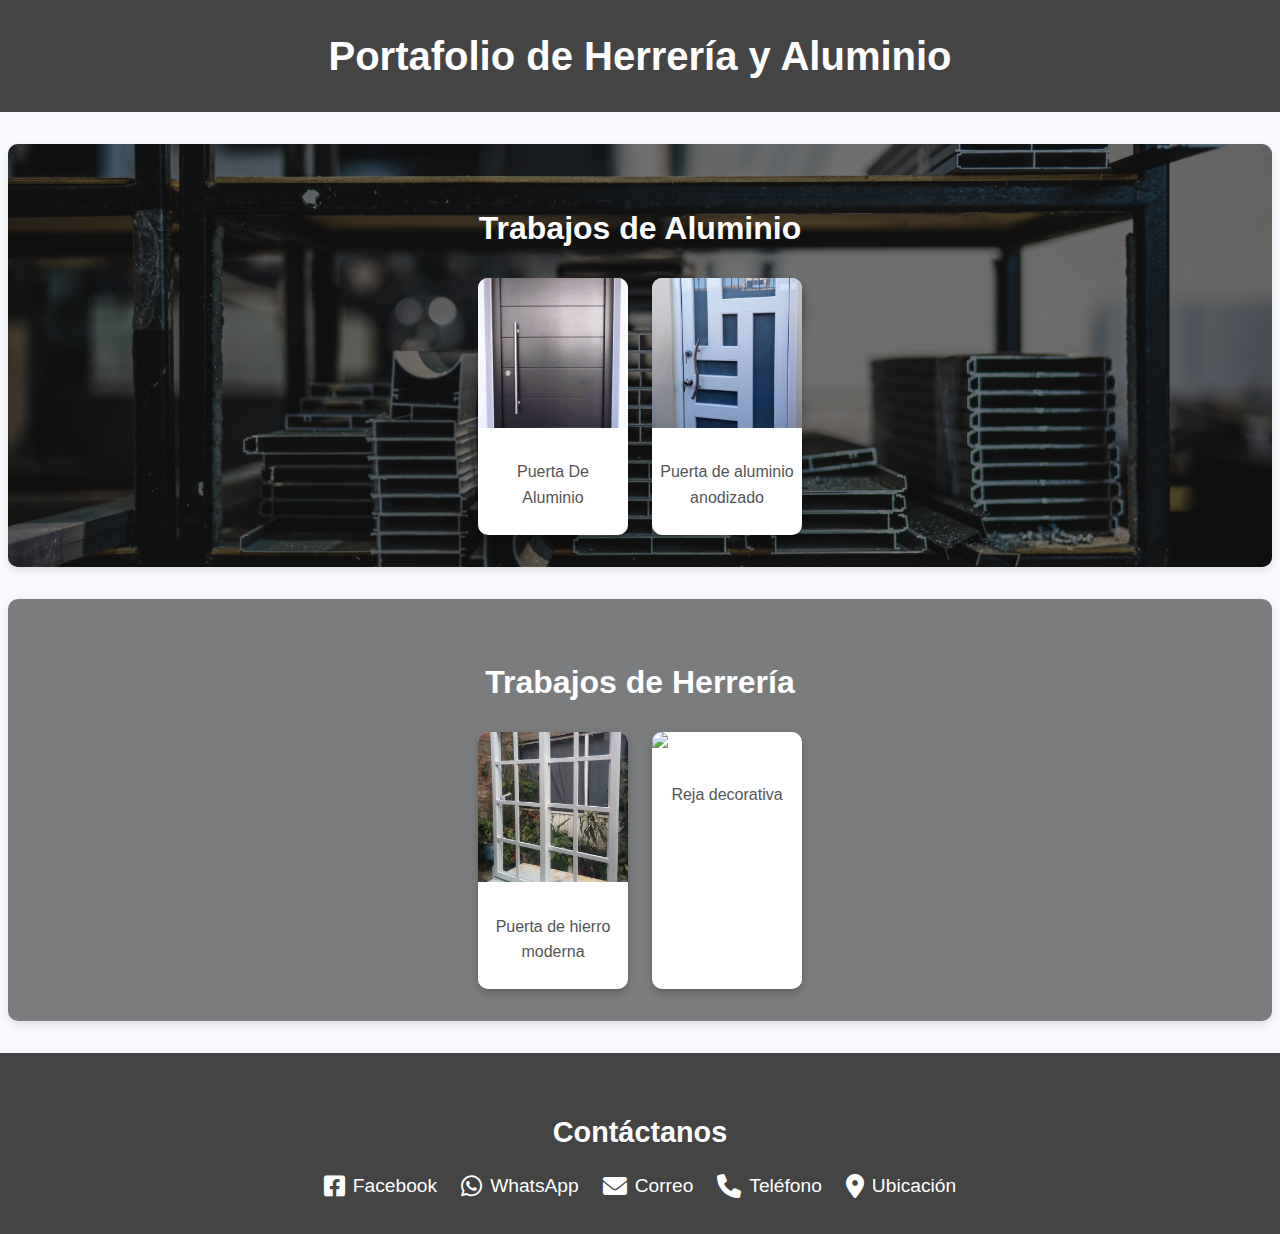
==== index.html @ 08efedbf "agrego una mejore el correo" ====
<!DOCTYPE html>
<html lang="es">
<head>
    <meta charset="UTF-8">
    <meta name="viewport" content="width=device-width, initial-scale=1.0">
    <title>Portafolio de Herrería y Aluminio</title>
    <link rel="stylesheet" href="index.css">
    <link href="https://fonts.googleapis.com/css2?family=Quicksand:wght@400;600&display=swap" rel="stylesheet">
    <link rel="stylesheet" href="https://cdnjs.cloudflare.com/ajax/libs/font-awesome/6.0.0-beta3/css/all.min.css">
</head>
<body>
    <header>
        <h1>Portafolio de Herrería y Aluminio</h1>
    </header>
    
    <main>
        <!-- Sección de Aluminio -->
        <section id="aluminio" class="trabajos">
            <h2>Trabajos de Aluminio</h2>
            <div class="galeria">
                <div class="card" onclick="abrirModal('img/aluminio 2.jpeg', 'Puerta De Aluminio')">
                    <img src="img/aluminio 2.jpeg" alt="Aluminio 1">
                    <p>Puerta De Aluminio</p>
                </div>
                <div class="card" onclick="abrirModal('img/anodizada.jpeg', 'Trabajo de Aluminio 2')">
                    <img src="img/anodizada.jpeg" alt="Aluminio 2">
                    <p>Puerta de aluminio anodizado</p>
                </div>
            </div>
        </section>

        <!-- Sección de Herrería -->
        <section id="herreria" class="trabajos">
            <h2>Trabajos de Herrería</h2>
            <div class="galeria">
                <div class="card" onclick="abrirModal('img/ventana corrediza.jpeg', 'Trabajo de Herrería 1')">
                    <img src="img/ventana corrediza.jpeg" alt="Herrería 1">
                    <p>Puerta de hierro moderna</p>
                </div>
                <div class="card" onclick="abrirModal('img/herreria2.jpg', 'Trabajo de Herrería 2')">
                    <img src="img/herreria2.jpg" alt="Herrería 2">
                    <p>Reja decorativa</p>
                </div>
            </div>
        </section>
    
        
    </main>
    
    <!-- Modal para expandir imágenes -->
    <div id="modal" class="modal" onclick="cerrarModal()">
        <span class="modal-cerrar">&times;</span>
        <img class="modal-img" id="modal-img" src="" alt="Imagen expandida">
        <p class="modal-desc" id="modal-desc"></p>
    </div>
    
    <footer id="contacto" class="footer">
        <h2>Contáctanos</h2>
        <div class="contacto-icons">
            <a href="https://www.facebook.com/TuPaginaDeFacebook" target="_blank">
                <i class="fab fa-facebook-square"></i> Facebook
            </a>
            <a href="https://wa.me/+527296838453" target="_blank">
                <i class="fab fa-whatsapp"></i> WhatsApp
            </a>
            <a href="mailto:l20141457@queretaro.tecnm.mx">
                <i class="fas fa-envelope"></i> Correo
            </a>
            <a href="tel:+527296838453">
                <i class="fas fa-phone"></i> Teléfono
            </a>
            <a href="https://www.google.com/maps/@20.9987712,-99.7216152,18.93z?hl=es&entry=ttu&g_ep=EgoyMDI0MTIwNC4wIKXMDSoASAFQAw%3D%3D" target="_blank">
                <i class="fas fa-map-marker-alt"></i> Ubicación
            </a>
        </div>
    </footer>
    
    
    

    <script src="index.js"></script>
</body>
</html>
---- index.css ----
/* Reset general */
body, html {
    margin: 0;
    padding: 0;
    box-sizing: border-box;
    font-family: 'Arial', sans-serif;
}

/* Estilos generales */
body {
    background-color: #f7f9fc;
    color: #333;
    line-height: 1.6;
    margin: 0;
    font-size: 16px;
}

header {
    background-color: #444;
    color: #fff;
    text-align: center;
    padding: 1.5rem 0;
}

header h1 {
    font-size: 2.5rem;
    margin: 0;
}

/* Sección de Herrería */
#herreria {
    margin: 2rem auto;
    padding: 2rem;
    max-width: 1200px;
    background: url('img/herreria-bg.jpg') no-repeat center center;
    background-size: cover;
    border-radius: 10px;
    box-shadow: 0 4px 8px rgba(0, 0, 0, 0.1);
    color: #fff;
    position: relative;
}

#herreria::before {
    content: '';
    position: absolute;
    top: 0;
    left: 0;
    right: 0;
    bottom: 0;
    background-color: rgba(0, 0, 0, 0.5); /* Fondo oscuro semitransparente */
    border-radius: 10px;
    z-index: 1;
}

#herreria h2 {
    text-align: center;
    margin-bottom: 1.5rem;
    font-size: 2rem;
    position: relative;
    z-index: 2;
}

#herreria .galeria {
    display: flex;
    flex-wrap: wrap;
    justify-content: center;
    gap: 1.5rem;
    position: relative;
    z-index: 2;
}

/* Sección de Aluminio */
#aluminio {
    margin: 2rem auto;
    padding: 2rem;
    max-width: 1200px;
    background: url('img/aluminio-bg.jpg') no-repeat center center;
    background-size: cover;
    border-radius: 10px;
    box-shadow: 0 4px 8px rgba(0, 0, 0, 0.1);
    color: #fff;
    position: relative;
}

#aluminio::before {
    content: '';
    position: absolute;
    top: 0;
    left: 0;
    right: 0;
    bottom: 0;
    background-color: rgba(0, 0, 0, 0.5); /* Fondo oscuro semitransparente */
    border-radius: 10px;
    z-index: 1;
}

#aluminio h2 {
    text-align: center;
    margin-bottom: 1.5rem;
    font-size: 2rem;
    position: relative;
    z-index: 2;
}

#aluminio .galeria {
    display: flex;
    flex-wrap: wrap;
    justify-content: center;
    gap: 1.5rem;
    position: relative;
    z-index: 2;
}

/* Tarjetas */
.card {
    background-color: #fff;
    border-radius: 10px;
    overflow: hidden;
    box-shadow: 0 4px 8px rgba(0, 0, 0, 0.2);
    transition: transform 0.3s ease, box-shadow 0.3s ease;
    width: 150px;
    cursor: pointer;
}

.card:hover {
    transform: scale(1.1);
    box-shadow: 0 6px 12px rgba(0, 0, 0, 0.3);
}

.card img {
    width: 100%;
    height: 150px;
    object-fit: cover;
}

.card p {
    padding: 0.5rem;
    text-align: center;
    font-size: 1rem;
    color: #555;
}

/* Modal */
.modal {
    display: none;
    position: fixed;
    top: 0;
    left: 0;
    width: 100%;
    height: 100%;
    background-color: rgba(0, 0, 0, 0.8);
    justify-content: center;
    align-items: center;
    flex-direction: column;
    z-index: 1000;
}

.modal-img {
    max-width: 80%;
    max-height: 80%;
    border-radius: 10px;
    box-shadow: 0 4px 8px rgba(0, 0, 0, 0.5);
    margin-bottom: 1rem;
}

.modal-desc {
    color: #fff;
    font-size: 1.2rem;
    text-align: center;
}

.modal-cerrar {
    position: absolute;
    top: 1rem;
    right: 1rem;
    font-size: 2rem;
    color: #fff;
    cursor: pointer;
    transition: transform 0.3s ease;
}

.modal-cerrar:hover {
    transform: scale(1.2);
}

/* Footer */
.footer {
    background-color: #444;
    color: #fff;
    text-align: center;
    padding: 2rem 1rem;
}

.footer h2 {
    margin-bottom: 1rem;
    font-size: 1.8rem;
}

.contacto-icons {
    display: flex;
    justify-content: center;
    gap: 1.5rem;
    flex-wrap: wrap;
}

.contacto-icons a {
    color: #fff;
    text-decoration: none;
    font-size: 1.2rem;
    display: flex;
    align-items: center;
    gap: 0.5rem;
    transition: color 0.3s ease;
}

.contacto-icons a:hover {
    color: #f9a826;
}

.contacto-icons i {
    font-size: 1.5rem;
}

/* Responsividad */
@media (max-width: 768px) {
    header h1 {
        font-size: 2rem;
    }

    #herreria h2, #aluminio h2 {
        font-size: 1.8rem;
    }

    .card {
        width: 120px;
    }

    .card img {
        height: 120px;
    }

    .modal-img {
        max-width: 90%;
        max-height: 70%;
    }

    .modal-desc {
        font-size: 1rem;
    }

    .footer h2 {
        font-size: 1.5rem;
    }

    .contacto-icons a {
        font-size: 1rem;
    }

    .contacto-icons i {
        font-size: 1.2rem;
    }
}
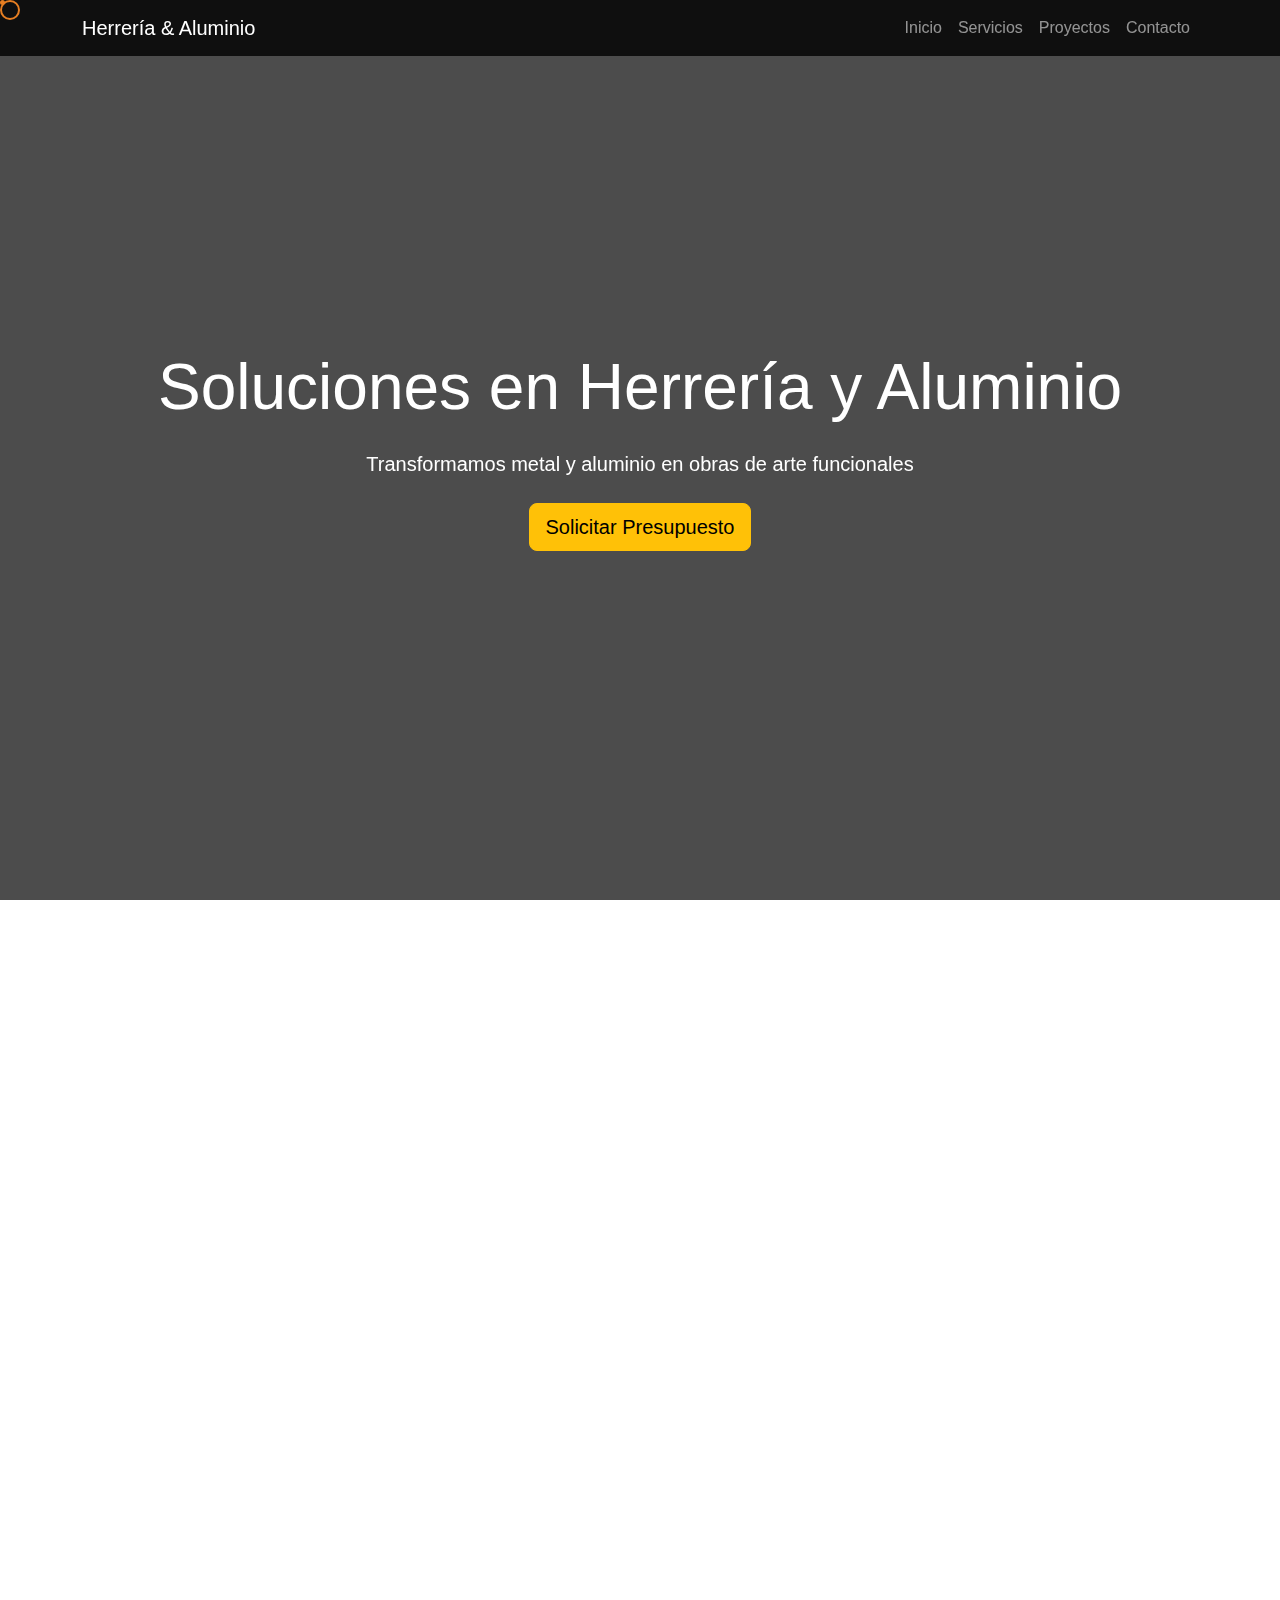
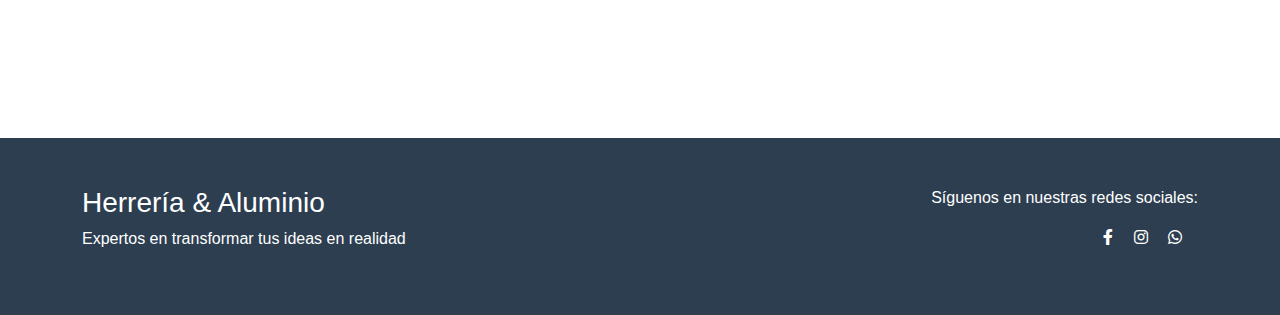
==== commit c1abdec0: "se mejoro y edito toda la pagina en su totalidad" ====
--- a/index.html
+++ b/index.html
@@ -4,80 +4,364 @@
     <meta charset="UTF-8">
     <meta name="viewport" content="width=device-width, initial-scale=1.0">
     <title>Portafolio de Herrería y Aluminio</title>
-    <link rel="stylesheet" href="index.css">
-    <link href="https://fonts.googleapis.com/css2?family=Quicksand:wght@400;600&display=swap" rel="stylesheet">
-    <link rel="stylesheet" href="https://cdnjs.cloudflare.com/ajax/libs/font-awesome/6.0.0-beta3/css/all.min.css">
+    <link href="https://cdn.jsdelivr.net/npm/bootstrap@5.3.0/dist/css/bootstrap.min.css" rel="stylesheet">
+    <link href="https://unpkg.com/aos@2.3.1/dist/aos.css" rel="stylesheet">
+    <link rel="stylesheet" href="https://cdnjs.cloudflare.com/ajax/libs/lightbox2/2.11.3/css/lightbox.min.css">
+    <link rel="stylesheet" href="https://cdnjs.cloudflare.com/ajax/libs/font-awesome/6.0.0/css/all.min.css">
+    <style>
+        :root {
+            --primary-color: #2c3e50;
+            --secondary-color: #e67e22;
+        }
+
+        body {
+            font-family: 'Poppins', sans-serif;
+            overflow-x: hidden;
+        }
+
+        .progress-bar {
+            position: fixed;
+            top: 0;
+            left: 0;
+            height: 3px;
+            background: var(--secondary-color);
+            z-index: 9999;
+        }
+
+        .cursor {
+            width: 20px;
+            height: 20px;
+            border: 2px solid var(--secondary-color);
+            border-radius: 50%;
+            position: fixed;
+            pointer-events: none;
+            z-index: 9999;
+        }
+
+        .cursor-dot {
+            width: 5px;
+            height: 5px;
+            background: var(--secondary-color);
+            border-radius: 50%;
+            position: fixed;
+            pointer-events: none;
+            z-index: 9999;
+        }
+
+        .navbar {
+            background: rgba(0,0,0,0.8);
+            backdrop-filter: blur(10px);
+            transition: 0.3s;
+        }
+
+        .navbar.scrolled {
+            padding: 0.5rem 0;
+            background: rgba(0,0,0,0.95);
+        }
+
+        .hero-section {
+            height: 100vh;
+            position: relative;
+            background: linear-gradient(rgba(0,0,0,0.7), rgba(0,0,0,0.7)), url('hero-bg.jpg');
+            background-size: cover;
+            background-position: center;
+            color: white;
+            display: flex;
+            align-items: center;
+        }
+
+        .hero-particles {
+            position: absolute;
+            top: 0;
+            left: 0;
+            width: 100%;
+            height: 100%;
+        }
+
+        .hero-content {
+            position: relative;
+            z-index: 1;
+        }
+
+        .service-card {
+            background: white;
+            border-radius: 15px;
+            transition: 0.3s;
+            box-shadow: 0 5px 15px rgba(0,0,0,0.1);
+        }
+
+        .service-card:hover {
+            transform: translateY(-10px);
+            box-shadow: 0 15px 30px rgba(0,0,0,0.2);
+        }
+
+        .service-icon {
+            font-size: 3rem;
+            color: var(--secondary-color);
+        }
+
+        .project-card {
+            position: relative;
+            overflow: hidden;
+            border-radius: 15px;
+            box-shadow: 0 5px 15px rgba(0,0,0,0.1);
+        }
+
+        .project-overlay {
+            position: absolute;
+            top: 0;
+            left: 0;
+            width: 100%;
+            height: 100%;
+            background: rgba(0,0,0,0.8);
+            display: flex;
+            align-items: center;
+            justify-content: center;
+            opacity: 0;
+            transition: 0.3s;
+        }
+
+        .project-card:hover .project-overlay {
+            opacity: 1;
+        }
+
+        .project-info {
+            color: white;
+            text-align: center;
+            padding: 1rem;
+        }
+
+        .contact-form input,
+        .contact-form textarea {
+            border: none;
+            border-bottom: 2px solid #ddd;
+            border-radius: 0;
+            padding: 0.5rem 0;
+            margin-bottom: 1rem;
+        }
+
+        .contact-form input:focus,
+        .contact-form textarea:focus {
+            box-shadow: none;
+            border-color: var(--secondary-color);
+        }
+
+        footer {
+            background: var(--primary-color);
+            color: white;
+            padding: 3rem 0;
+        }
+
+        @media (max-width: 768px) {
+            .hero-section {
+                height: 80vh;
+            }
+            
+            .service-card {
+                margin-bottom: 2rem;
+            }
+        }
+    </style>
 </head>
 <body>
-    <header>
-        <h1>Portafolio de Herrería y Aluminio</h1>
-    </header>
-    
-    <main>
-        <!-- Sección de Aluminio -->
-        <section id="aluminio" class="trabajos">
-            <h2>Trabajos de Aluminio</h2>
-            <div class="galeria">
-                <div class="card" onclick="abrirModal('img/aluminio 2.jpeg', 'Puerta De Aluminio')">
-                    <img src="img/aluminio 2.jpeg" alt="Aluminio 1">
-                    <p>Puerta De Aluminio</p>
-                </div>
-                <div class="card" onclick="abrirModal('img/anodizada.jpeg', 'Trabajo de Aluminio 2')">
-                    <img src="img/anodizada.jpeg" alt="Aluminio 2">
-                    <p>Puerta de aluminio anodizado</p>
-                </div>
-            </div>
-        </section>
-
-        <!-- Sección de Herrería -->
-        <section id="herreria" class="trabajos">
-            <h2>Trabajos de Herrería</h2>
-            <div class="galeria">
-                <div class="card" onclick="abrirModal('img/ventana corrediza.jpeg', 'Trabajo de Herrería 1')">
-                    <img src="img/ventana corrediza.jpeg" alt="Herrería 1">
-                    <p>Puerta de hierro moderna</p>
-                </div>
-                <div class="card" onclick="abrirModal('img/herreria2.jpg', 'Trabajo de Herrería 2')">
-                    <img src="img/herreria2.jpg" alt="Herrería 2">
-                    <p>Reja decorativa</p>
-                </div>
-            </div>
-        </section>
-    
-        
-    </main>
-    
-    <!-- Modal para expandir imágenes -->
-    <div id="modal" class="modal" onclick="cerrarModal()">
-        <span class="modal-cerrar">&times;</span>
-        <img class="modal-img" id="modal-img" src="" alt="Imagen expandida">
-        <p class="modal-desc" id="modal-desc"></p>
-    </div>
-    
-    <footer id="contacto" class="footer">
-        <h2>Contáctanos</h2>
-        <div class="contacto-icons">
-            <a href="https://www.facebook.com/TuPaginaDeFacebook" target="_blank">
-                <i class="fab fa-facebook-square"></i> Facebook
-            </a>
-            <a href="https://wa.me/+527296838453" target="_blank">
-                <i class="fab fa-whatsapp"></i> WhatsApp
-            </a>
-            <a href="mailto:l20141457@queretaro.tecnm.mx">
-                <i class="fas fa-envelope"></i> Correo
-            </a>
-            <a href="tel:+527296838453">
-                <i class="fas fa-phone"></i> Teléfono
-            </a>
-            <a href="https://www.google.com/maps/@20.9987712,-99.7216152,18.93z?hl=es&entry=ttu&g_ep=EgoyMDI0MTIwNC4wIKXMDSoASAFQAw%3D%3D" target="_blank">
-                <i class="fas fa-map-marker-alt"></i> Ubicación
-            </a>
+    <div class="progress-bar"></div>
+    <div class="cursor"></div>
+    <div class="cursor-dot"></div>
+
+    <nav class="navbar navbar-expand-lg navbar-dark fixed-top">
+        <div class="container">
+            <a class="navbar-brand" href="#inicio">Herrería & Aluminio</a>
+            <button class="navbar-toggler" type="button" data-bs-toggle="collapse" data-bs-target="#navbarNav">
+                <span class="navbar-toggler-icon"></span>
+            </button>
+            <div class="collapse navbar-collapse" id="navbarNav">
+                <ul class="navbar-nav ms-auto">
+                    <li class="nav-item">
+                        <a class="nav-link" href="#inicio">Inicio</a>
+                    </li>
+                    <li class="nav-item">
+                        <a class="nav-link" href="#servicios">Servicios</a>
+                    </li>
+                    <li class="nav-item">
+                        <a class="nav-link" href="#proyectos">Proyectos</a>
+                    </li>
+                    <li class="nav-item">
+                        <a class="nav-link" href="#contacto">Contacto</a>
+                    </li>
+                </ul>
+            </div>
+        </div>
+    </nav>
+
+    <section id="inicio" class="hero-section">
+        <div id="particles-js" class="hero-particles"></div>
+        <div class="container text-center hero-content">
+            <h1 class="display-3 mb-4" data-aos="fade-down">Soluciones en Herrería y Aluminio</h1>
+            <p class="lead mb-4" data-aos="fade-up" data-aos-delay="200">Transformamos metal y aluminio en obras de arte funcionales</p>
+            <a href="#contacto" class="btn btn-warning btn-lg" data-aos="zoom-in" data-aos-delay="400">Solicitar Presupuesto</a>
+        </div>
+    </section>
+
+    <section id="servicios" class="py-5">
+        <div class="container">
+            <h2 class="text-center mb-5" data-aos="fade-up">Nuestros Servicios</h2>
+            <div class="row g-4">
+                <div class="col-md-4" data-aos="fade-up">
+                    <div class="service-card text-center p-4">
+                        <i class="fas fa-door-open service-icon mb-3"></i>
+                        <h3>Puertas y Ventanas</h3>
+                        <p>Diseño y fabricación de puertas y ventanas en aluminio y herrería.</p>
+                    </div>
+                </div>
+                <div class="col-md-4" data-aos="fade-up" data-aos-delay="200">
+                    <div class="service-card text-center p-4">
+                        <i class="fas fa-shield-alt service-icon mb-3"></i>
+                        <h3>Protecciones</h3>
+                        <p>Protecciones para ventanas y balcones con diseños personalizados.</p>
+                    </div>
+                </div>
+                <div class="col-md-4" data-aos="fade-up" data-aos-delay="400">
+                    <div class="service-card text-center p-4">
+                        <i class="fas fa-stairs service-icon mb-3"></i>
+                        <h3>Escaleras</h3>
+                        <p>Escaleras metálicas y barandales con acabados premium.</p>
+                    </div>
+                </div>
+            </div>
+        </div>
+    </section>
+
+    <section id="proyectos" class="gallery-section">
+        <div class="container">
+            <h2 class="text-center mb-5" data-aos="fade-up">Proyectos Realizados</h2>
+            <div class="row g-4">
+                <div class="col-md-4" data-aos="fade-up">
+                    <div class="project-card">
+                        <a href="proyecto1.jpg" data-lightbox="gallery" data-title="Puerta Principal">
+                            <img src="proyecto1.jpg" class="img-fluid" alt="Proyecto 1">
+                            <div class="project-overlay">
+                                <div class="project-info">
+                                    <h4>Puerta Principal</h4>
+                                    <p>Diseño contemporáneo en herrería</p>
+                                </div>
+                            </div>
+                        </a>
+                    </div>
+                </div>
+                <div class="col-md-4" data-aos="fade-up" data-aos-delay="200">
+                    <div class="project-card">
+                        <a href="proyecto2.jpg" data-lightbox="gallery" data-title="Ventanas de Aluminio">
+                            <img src="proyecto2.jpg" class="img-fluid" alt="Proyecto 2">
+                            <div class="project-overlay">
+                                <div class="project-info">
+                                    <h4>Ventanas de Aluminio</h4>
+                                    <p>Sistema corredizo moderno</p>
+                                </div>
+                            </div>
+                        </a>
+                    </div>
+                </div>
+                <div class="col-md-4" data-aos="fade-up" data-aos-delay="400">
+                    <div class="project-card">
+                        <a href="proyecto3.jpg" data-lightbox="gallery" data-title="Barandal">
+                            <img src="proyecto3.jpg" class="img-fluid" alt="Proyecto 3">
+                            <div class="project-overlay">
+                                <div class="project-info">
+                                    <h4>Barandal</h4>
+                                    <p>Diseño minimalista en acero inoxidable</p>
+                                </div>
+                            </div>
+                        </a>
+                    </div>
+                </div>
+            </div>
+        </div>
+    </section>
+
+    <section id="contacto" class="py-5">
+        <div class="container">
+            <div class="row">
+                <div class="col-lg-6" data-aos="fade-right">
+                    <h2 class="mb-4">Contáctanos</h2>
+                    <p class="mb-4">¿Tienes un proyecto en mente? Nos encantaría ayudarte a hacerlo realidad.</p>
+                    <div class="contact-info">
+                        <p><i class="fas fa-phone me-2"></i> +52 123 456 7890</p>
+                        <p><i class="fas fa-envelope me-2"></i> info@herreriayaluminio.com</p>
+                        <p><i class="fas fa-map-marker-alt me-2"></i> Calle Principal #123, Ciudad</p>
+                    </div>
+                </div>
+                
+            </div>
+        </div>
+    </section>
+
+    <footer>
+        <div class="container">
+            <div class="row">
+                <div class="col-md-6">
+                    <h3>Herrería & Aluminio</h3>
+                    <p>Expertos en transformar tus ideas en realidad</p>
+                </div>
+                <div class="col-md-6 text-md-end">
+                    <div class="social-links mb-3">
+                        <p>Síguenos en nuestras redes sociales:</p>
+                        <a href="https://facebook.com/herreriayaluminio" target="_blank" class="text-white me-3"><i class="fab fa-facebook-f"></i></a>
+                        <a href="https://instagram.com/herreriayaluminio" target="_blank" class="text-white me-3"><i class="fab fa-instagram"></i></a>
+                        <a href="https://wa.me/521234567890" target="_blank" class="text-white me-3"><i class="fab fa-whatsapp"></i></a>
+                    </div>
+                </div>
+            </div>
         </div>
     </footer>
-    
-    
-    
-
-    <script src="index.js"></script>
+
+    <script src="https://cdn.jsdelivr.net/npm/bootstrap@5.3.0/dist/js/bootstrap.bundle.min.js"></script>
+    <script src="https://unpkg.com/aos@2.3.1/dist/aos.js"></script>
+    <script src="https://cdnjs.cloudflare.com/ajax/libs/lightbox2/2.11.3/js/lightbox.min.js"></script>
+    <script src="https://cdn.jsdelivr.net/particles.js/2.0.0/particles.min.js"></script>
+    <script>
+        // Inicializar AOS
+        AOS.init();
+
+        // Configuración de particles.js
+        particlesJS('particles-js', {
+            particles: {
+                number: { value: 80 },
+                color: { value: '#ffffff' },
+                shape: { type: 'circle' },
+                opacity: { value: 0.5 },
+                size: { value: 3 },
+                move: { enable: true, speed: 6 }
+            }
+        });
+
+        // Efecto de cursor personalizado
+        const cursor = document.querySelector('.cursor');
+        const cursorDot = document.querySelector('.cursor-dot');
+
+        document.addEventListener('mousemove', e => {
+            cursor.style.left = e.clientX + 'px';
+            cursor.style.top = e.clientY + 'px';
+            cursorDot.style.left = e.clientX + 'px';
+            cursorDot.style.top = e.clientY + 'px';
+        });
+
+        // Barra de progreso
+        window.addEventListener('scroll', () => {
+            const scrolled = window.scrollY;
+            const maxHeight = document.documentElement.scrollHeight - window.innerHeight;
+            const progress = (scrolled / maxHeight) * 100;
+            document.querySelector('.progress-bar').style.width = progress + '%';
+        });
+
+        // Navbar scroll effect
+        window.addEventListener('scroll', () => {
+            const navbar = document.querySelector('.navbar');
+            if (window.scrollY > 50) {
+                navbar.classList.add('scrolled');
+            } else {
+                navbar.classList.remove('scrolled');
+            }
+        });
+    </script>
 </body>
 </html>
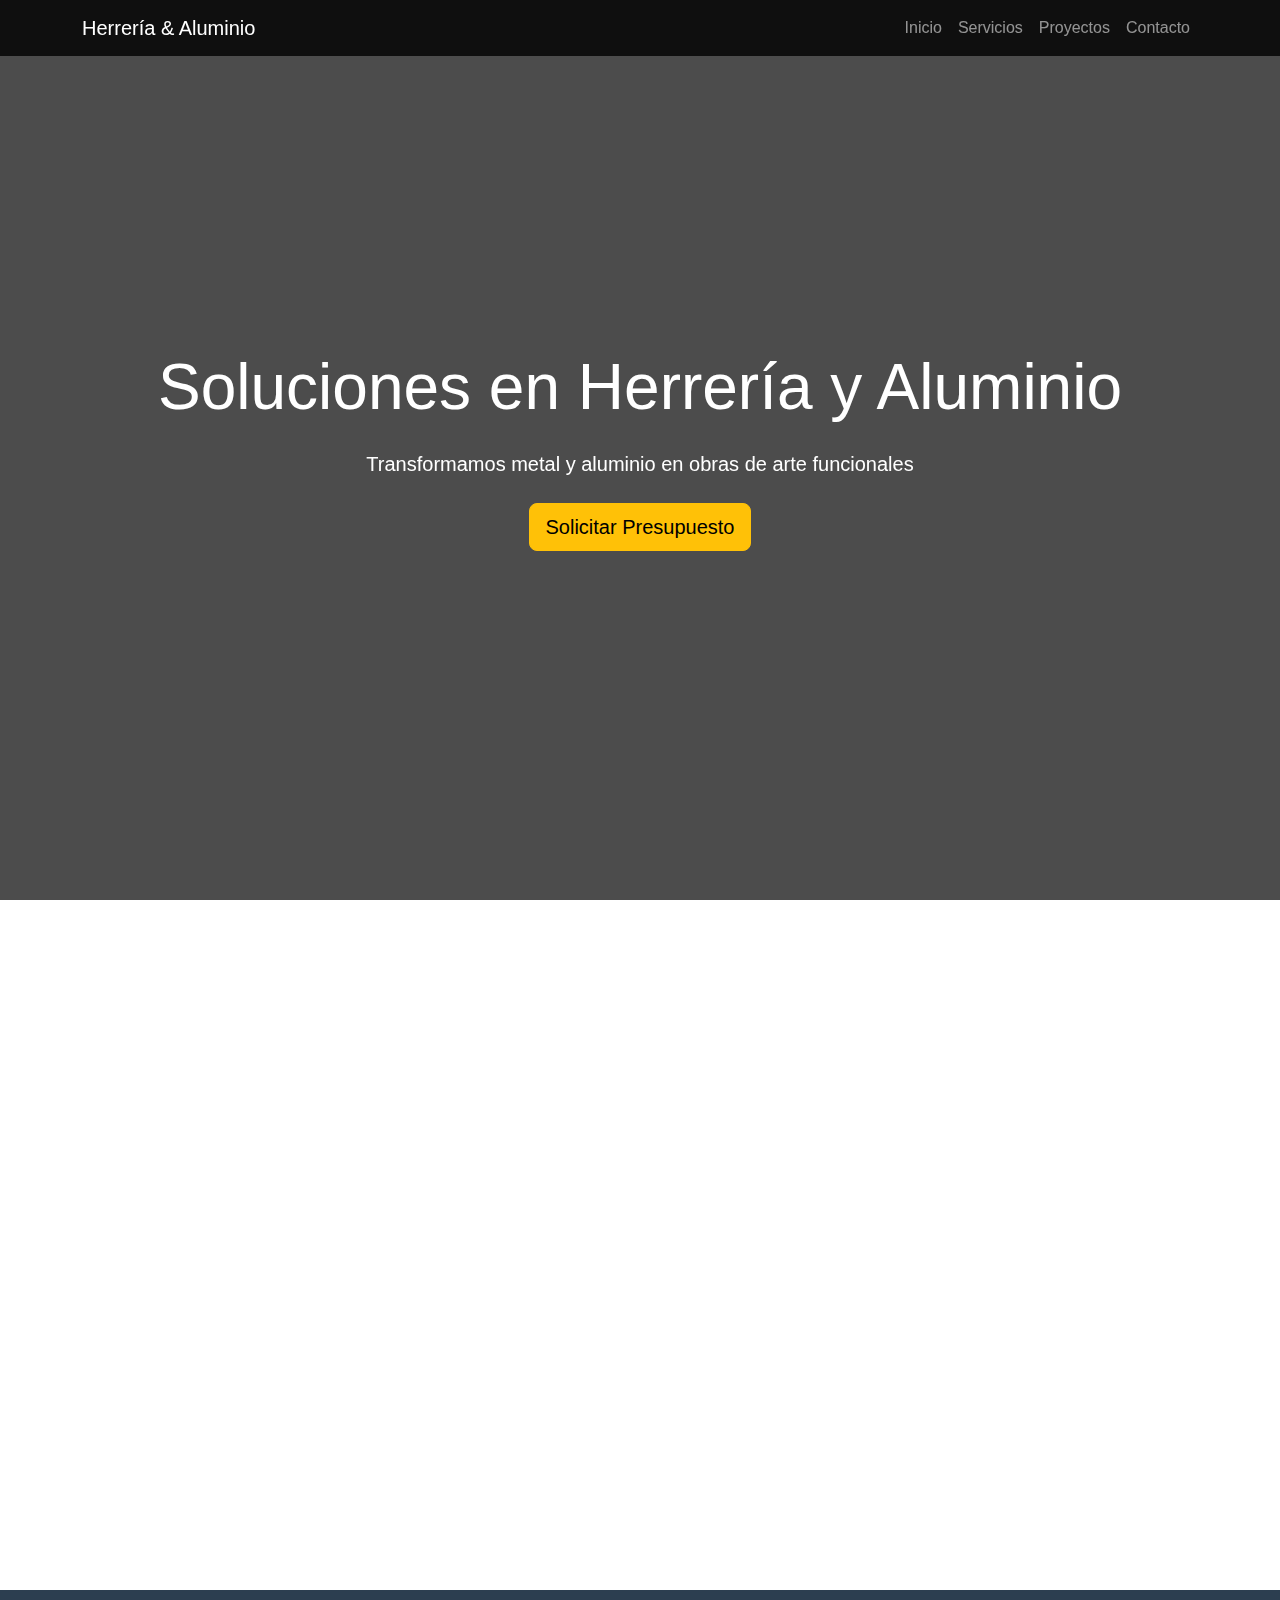
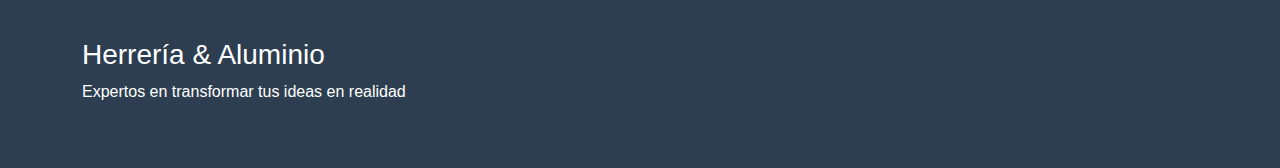
==== commit 51a79146: "agregaron mas apartados para ver los proyectos" ====
--- a/index.html
+++ b/index.html
@@ -28,25 +28,7 @@
             z-index: 9999;
         }
 
-        .cursor {
-            width: 20px;
-            height: 20px;
-            border: 2px solid var(--secondary-color);
-            border-radius: 50%;
-            position: fixed;
-            pointer-events: none;
-            z-index: 9999;
-        }
-
-        .cursor-dot {
-            width: 5px;
-            height: 5px;
-            background: var(--secondary-color);
-            border-radius: 50%;
-            position: fixed;
-            pointer-events: none;
-            z-index: 9999;
-        }
+        
 
         .navbar {
             background: rgba(0,0,0,0.8);
@@ -237,7 +219,7 @@
             <div class="row g-4">
                 <div class="col-md-4" data-aos="fade-up">
                     <div class="project-card">
-                        <a href="proyecto1.jpg" data-lightbox="gallery" data-title="Puerta Principal">
+                        <a href="aluminios.html" data-lightbox="gallery" data-title="Puerta Principal">
                             <img src="proyecto1.jpg" class="img-fluid" alt="Proyecto 1">
                             <div class="project-overlay">
                                 <div class="project-info">
@@ -250,7 +232,7 @@
                 </div>
                 <div class="col-md-4" data-aos="fade-up" data-aos-delay="200">
                     <div class="project-card">
-                        <a href="proyecto2.jpg" data-lightbox="gallery" data-title="Ventanas de Aluminio">
+                        <a href="herrerias.html" data-lightbox="gallery" data-title="Ventanas de Aluminio">
                             <img src="proyecto2.jpg" class="img-fluid" alt="Proyecto 2">
                             <div class="project-overlay">
                                 <div class="project-info">
@@ -261,19 +243,7 @@
                         </a>
                     </div>
                 </div>
-                <div class="col-md-4" data-aos="fade-up" data-aos-delay="400">
-                    <div class="project-card">
-                        <a href="proyecto3.jpg" data-lightbox="gallery" data-title="Barandal">
-                            <img src="proyecto3.jpg" class="img-fluid" alt="Proyecto 3">
-                            <div class="project-overlay">
-                                <div class="project-info">
-                                    <h4>Barandal</h4>
-                                    <p>Diseño minimalista en acero inoxidable</p>
-                                </div>
-                            </div>
-                        </a>
-                    </div>
-                </div>
+                
             </div>
         </div>
     </section>
@@ -282,13 +252,53 @@
         <div class="container">
             <div class="row">
                 <div class="col-lg-6" data-aos="fade-right">
-                    <h2 class="mb-4">Contáctanos</h2>
-                    <p class="mb-4">¿Tienes un proyecto en mente? Nos encantaría ayudarte a hacerlo realidad.</p>
-                    <div class="contact-info">
-                        <p><i class="fas fa-phone me-2"></i> +52 123 456 7890</p>
-                        <p><i class="fas fa-envelope me-2"></i> info@herreriayaluminio.com</p>
-                        <p><i class="fas fa-map-marker-alt me-2"></i> Calle Principal #123, Ciudad</p>
-                    </div>
+                    <div class="contact-icons mb-4">
+                        <div class="d-flex justify-content-start gap-4">
+                            <a href="https://facebook.com/tuempresa" target="_blank" class="contact-icon" title="Facebook">
+                                <i class="fab fa-facebook fa-2x text-primary"></i>
+                                <span class="icon-label">Facebook</span>
+                            </a>
+                            <a href="https://instagram.com/tuempresa" target="_blank" class="contact-icon" title="Instagram">
+                                <i class="fab fa-instagram fa-2x" style="color: #E1306C"></i>
+                                <span class="icon-label">Instagram</span>
+                            </a>
+                            <a href="https://wa.me/+527296838453" target="_blank" class="contact-icon" title="WhatsApp">
+                                <i class="fab fa-whatsapp fa-2x text-success"></i>
+                                <span class="icon-label">WhatsApp</span>
+                            </a>
+                            <a href="mailto:herreriayaluminios@gmail.com" class="contact-icon" title="Email">
+                                <i class="fas fa-envelope fa-2x text-primary"></i>
+                                <span class="icon-label">Email</span>
+                            </a>
+                            <a href="tel:+527296838453" class="contact-icon" title="Teléfono">
+                                <i class="fas fa-phone-alt fa-2x text-info"></i>
+                                <span class="icon-label">Teléfono</span>
+                            </a>
+                            <a href="https://goo.gl/maps/..." target="_blank" class="contact-icon" title="Ubicación">
+                                <i class="fas fa-map-marker-alt fa-2x text-danger"></i>
+                                <span class="icon-label">Ubicación</span>
+                            </a>
+                        </div>
+                        <style>
+                            .contact-icon {
+                                text-decoration: none;
+                                text-align: center;
+                                transition: all 0.3s ease;
+                                display: flex;
+                                flex-direction: column;
+                                align-items: center;
+                            }
+                            .contact-icon:hover {
+                                transform: translateY(-5px);
+                            }
+                            .icon-label {
+                                font-size: 0.8rem;
+                                margin-top: 0.5rem;
+                                color: #666;
+                            }
+                        </style>
+                    </div>
+                   </div>
                 </div>
                 
             </div>
@@ -301,14 +311,6 @@
                 <div class="col-md-6">
                     <h3>Herrería & Aluminio</h3>
                     <p>Expertos en transformar tus ideas en realidad</p>
-                </div>
-                <div class="col-md-6 text-md-end">
-                    <div class="social-links mb-3">
-                        <p>Síguenos en nuestras redes sociales:</p>
-                        <a href="https://facebook.com/herreriayaluminio" target="_blank" class="text-white me-3"><i class="fab fa-facebook-f"></i></a>
-                        <a href="https://instagram.com/herreriayaluminio" target="_blank" class="text-white me-3"><i class="fab fa-instagram"></i></a>
-                        <a href="https://wa.me/521234567890" target="_blank" class="text-white me-3"><i class="fab fa-whatsapp"></i></a>
-                    </div>
                 </div>
             </div>
         </div>
@@ -334,16 +336,7 @@
             }
         });
 
-        // Efecto de cursor personalizado
-        const cursor = document.querySelector('.cursor');
-        const cursorDot = document.querySelector('.cursor-dot');
-
-        document.addEventListener('mousemove', e => {
-            cursor.style.left = e.clientX + 'px';
-            cursor.style.top = e.clientY + 'px';
-            cursorDot.style.left = e.clientX + 'px';
-            cursorDot.style.top = e.clientY + 'px';
-        });
+        
 
         // Barra de progreso
         window.addEventListener('scroll', () => {
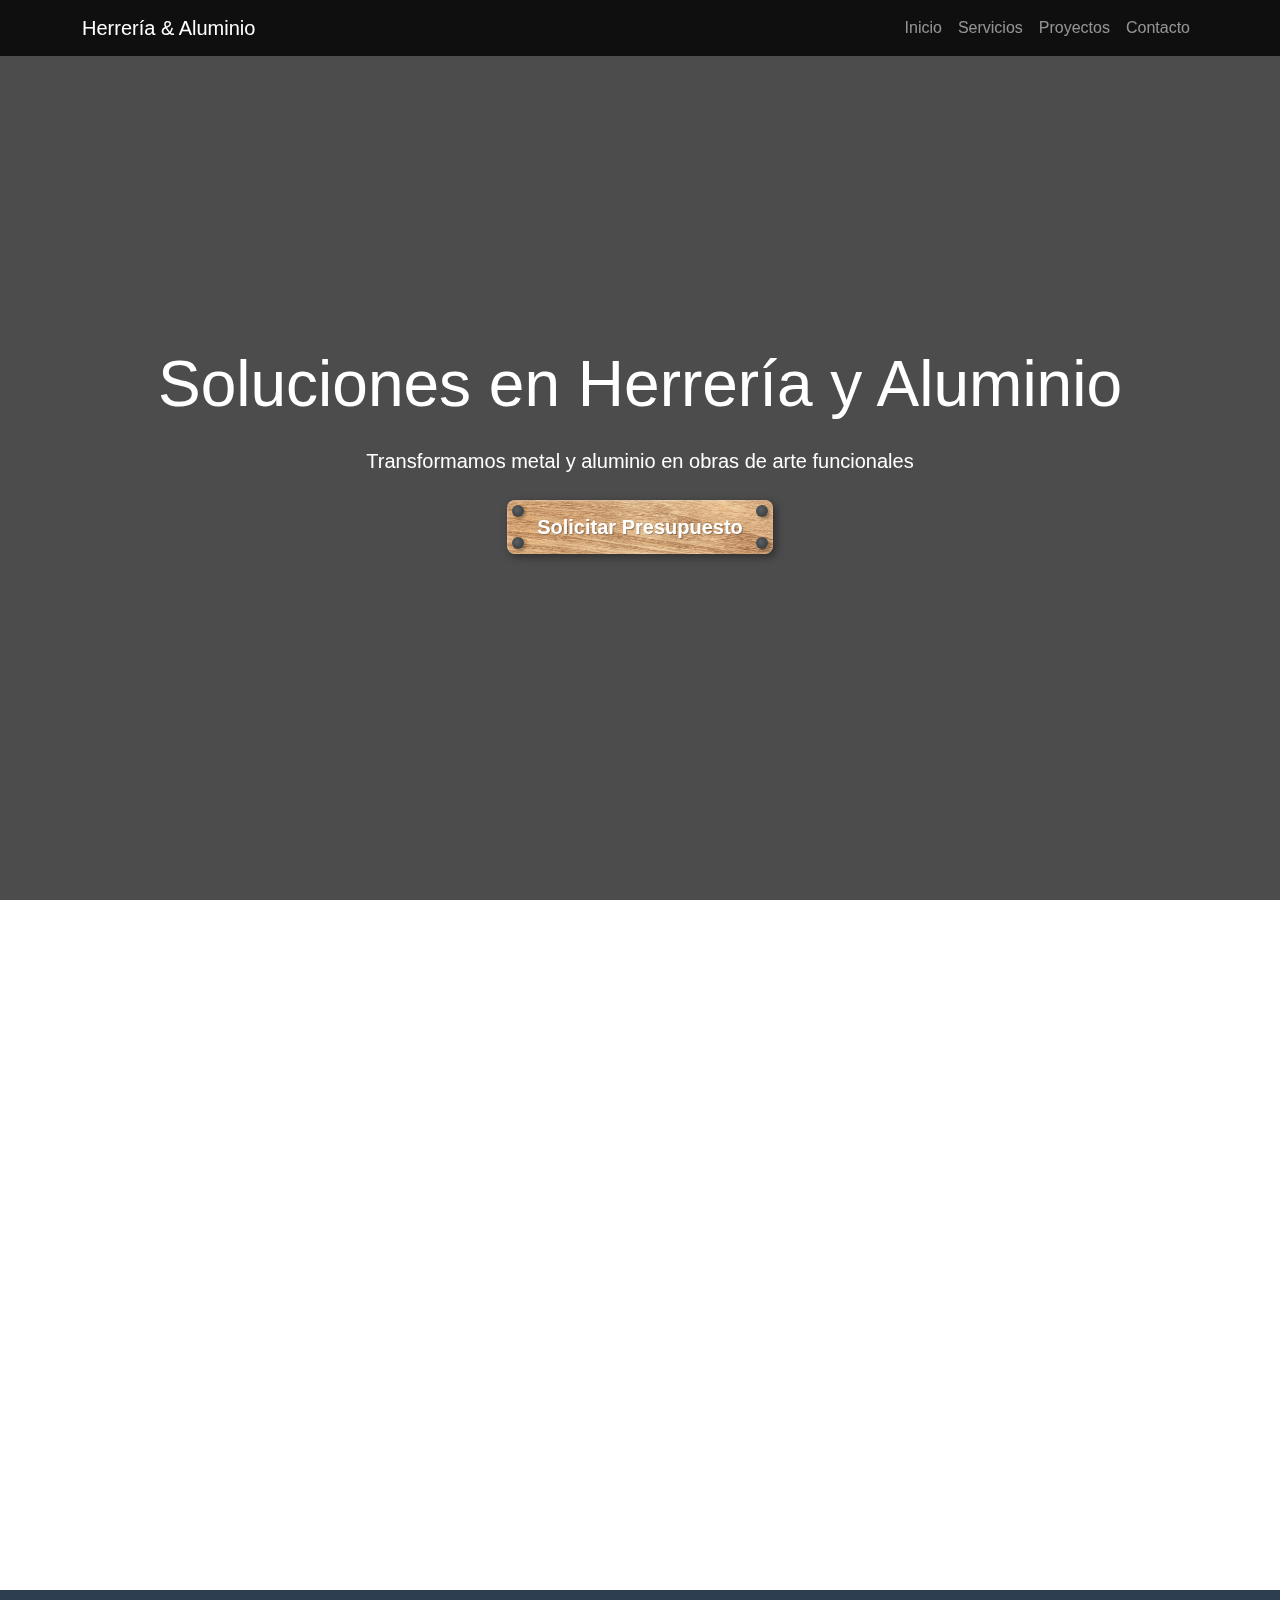
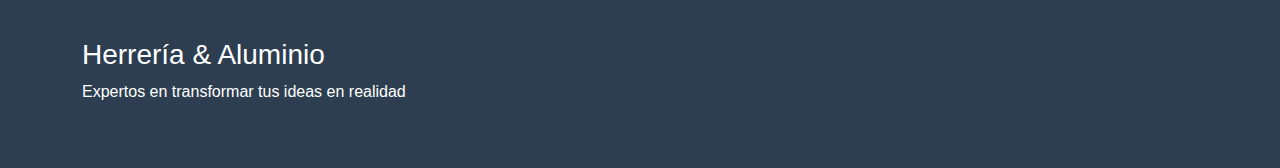
==== commit 80380357: "Primer commit" ====
--- a/index.html
+++ b/index.html
@@ -8,142 +8,7 @@
     <link href="https://unpkg.com/aos@2.3.1/dist/aos.css" rel="stylesheet">
     <link rel="stylesheet" href="https://cdnjs.cloudflare.com/ajax/libs/lightbox2/2.11.3/css/lightbox.min.css">
     <link rel="stylesheet" href="https://cdnjs.cloudflare.com/ajax/libs/font-awesome/6.0.0/css/all.min.css">
-    <style>
-        :root {
-            --primary-color: #2c3e50;
-            --secondary-color: #e67e22;
-        }
-
-        body {
-            font-family: 'Poppins', sans-serif;
-            overflow-x: hidden;
-        }
-
-        .progress-bar {
-            position: fixed;
-            top: 0;
-            left: 0;
-            height: 3px;
-            background: var(--secondary-color);
-            z-index: 9999;
-        }
-
-        
-
-        .navbar {
-            background: rgba(0,0,0,0.8);
-            backdrop-filter: blur(10px);
-            transition: 0.3s;
-        }
-
-        .navbar.scrolled {
-            padding: 0.5rem 0;
-            background: rgba(0,0,0,0.95);
-        }
-
-        .hero-section {
-            height: 100vh;
-            position: relative;
-            background: linear-gradient(rgba(0,0,0,0.7), rgba(0,0,0,0.7)), url('hero-bg.jpg');
-            background-size: cover;
-            background-position: center;
-            color: white;
-            display: flex;
-            align-items: center;
-        }
-
-        .hero-particles {
-            position: absolute;
-            top: 0;
-            left: 0;
-            width: 100%;
-            height: 100%;
-        }
-
-        .hero-content {
-            position: relative;
-            z-index: 1;
-        }
-
-        .service-card {
-            background: white;
-            border-radius: 15px;
-            transition: 0.3s;
-            box-shadow: 0 5px 15px rgba(0,0,0,0.1);
-        }
-
-        .service-card:hover {
-            transform: translateY(-10px);
-            box-shadow: 0 15px 30px rgba(0,0,0,0.2);
-        }
-
-        .service-icon {
-            font-size: 3rem;
-            color: var(--secondary-color);
-        }
-
-        .project-card {
-            position: relative;
-            overflow: hidden;
-            border-radius: 15px;
-            box-shadow: 0 5px 15px rgba(0,0,0,0.1);
-        }
-
-        .project-overlay {
-            position: absolute;
-            top: 0;
-            left: 0;
-            width: 100%;
-            height: 100%;
-            background: rgba(0,0,0,0.8);
-            display: flex;
-            align-items: center;
-            justify-content: center;
-            opacity: 0;
-            transition: 0.3s;
-        }
-
-        .project-card:hover .project-overlay {
-            opacity: 1;
-        }
-
-        .project-info {
-            color: white;
-            text-align: center;
-            padding: 1rem;
-        }
-
-        .contact-form input,
-        .contact-form textarea {
-            border: none;
-            border-bottom: 2px solid #ddd;
-            border-radius: 0;
-            padding: 0.5rem 0;
-            margin-bottom: 1rem;
-        }
-
-        .contact-form input:focus,
-        .contact-form textarea:focus {
-            box-shadow: none;
-            border-color: var(--secondary-color);
-        }
-
-        footer {
-            background: var(--primary-color);
-            color: white;
-            padding: 3rem 0;
-        }
-
-        @media (max-width: 768px) {
-            .hero-section {
-                height: 80vh;
-            }
-            
-            .service-card {
-                margin-bottom: 2rem;
-            }
-        }
-    </style>
+    <link rel="stylesheet" href="index.css">
 </head>
 <body>
     <div class="progress-bar"></div>
@@ -180,7 +45,16 @@
         <div class="container text-center hero-content">
             <h1 class="display-3 mb-4" data-aos="fade-down">Soluciones en Herrería y Aluminio</h1>
             <p class="lead mb-4" data-aos="fade-up" data-aos-delay="200">Transformamos metal y aluminio en obras de arte funcionales</p>
-            <a href="#contacto" class="btn btn-warning btn-lg" data-aos="zoom-in" data-aos-delay="400">Solicitar Presupuesto</a>
+            <a href="#contacto" class="btn btn-lg btn-wood" data-aos="zoom-in" data-aos-delay="400">
+                <span style="position: relative; z-index: 1;">Solicitar Presupuesto</span>
+                <!-- Textura de acero cepillado -->
+                <span style="position: absolute; top: 0; left: 0; width: 100%; height: 100%; background: repeating-linear-gradient(45deg, rgba(255,255,255,0.05) 0px, rgba(255,255,255,0.05) 1px, transparent 1px, transparent 2px);"></span>
+                <!-- Remaches -->
+                <span style="position: absolute; top: 5px; left: 5px; width: 12px; height: 12px; background: radial-gradient(circle at 40% 40%, #5a6065, #333); border-radius: 50%; box-shadow: 2px 2px 3px rgba(0,0,0,0.3);"></span>
+                <span style="position: absolute; top: 5px; right: 5px; width: 12px; height: 12px; background: radial-gradient(circle at 40% 40%, #5a6065, #333); border-radius: 50%; box-shadow: 2px 2px 3px rgba(0,0,0,0.3);"></span>
+                <span style="position: absolute; bottom: 5px; left: 5px; width: 12px; height: 12px; background: radial-gradient(circle at 40% 40%, #5a6065, #333); border-radius: 50%; box-shadow: 2px 2px 3px rgba(0,0,0,0.3);"></span>
+                <span style="position: absolute; bottom: 5px; right: 5px; width: 12px; height: 12px; background: radial-gradient(circle at 40% 40%, #5a6065, #333); border-radius: 50%; box-shadow: 2px 2px 3px rgba(0,0,0,0.3);"></span>
+            </a>
         </div>
     </section>
 
@@ -244,7 +118,7 @@
                     </div>
                 </div>
                 
-            </div>
+            </div>  
         </div>
     </section>
 
@@ -279,24 +153,7 @@
                                 <span class="icon-label">Ubicación</span>
                             </a>
                         </div>
-                        <style>
-                            .contact-icon {
-                                text-decoration: none;
-                                text-align: center;
-                                transition: all 0.3s ease;
-                                display: flex;
-                                flex-direction: column;
-                                align-items: center;
-                            }
-                            .contact-icon:hover {
-                                transform: translateY(-5px);
-                            }
-                            .icon-label {
-                                font-size: 0.8rem;
-                                margin-top: 0.5rem;
-                                color: #666;
-                            }
-                        </style>
+                       
                     </div>
                    </div>
                 </div>
@@ -320,41 +177,6 @@
     <script src="https://unpkg.com/aos@2.3.1/dist/aos.js"></script>
     <script src="https://cdnjs.cloudflare.com/ajax/libs/lightbox2/2.11.3/js/lightbox.min.js"></script>
     <script src="https://cdn.jsdelivr.net/particles.js/2.0.0/particles.min.js"></script>
-    <script>
-        // Inicializar AOS
-        AOS.init();
-
-        // Configuración de particles.js
-        particlesJS('particles-js', {
-            particles: {
-                number: { value: 80 },
-                color: { value: '#ffffff' },
-                shape: { type: 'circle' },
-                opacity: { value: 0.5 },
-                size: { value: 3 },
-                move: { enable: true, speed: 6 }
-            }
-        });
-
-        
-
-        // Barra de progreso
-        window.addEventListener('scroll', () => {
-            const scrolled = window.scrollY;
-            const maxHeight = document.documentElement.scrollHeight - window.innerHeight;
-            const progress = (scrolled / maxHeight) * 100;
-            document.querySelector('.progress-bar').style.width = progress + '%';
-        });
-
-        // Navbar scroll effect
-        window.addEventListener('scroll', () => {
-            const navbar = document.querySelector('.navbar');
-            if (window.scrollY > 50) {
-                navbar.classList.add('scrolled');
-            } else {
-                navbar.classList.remove('scrolled');
-            }
-        });
-    </script>
+    <script src="index.js"></script>
 </body>
 </html>
--- a/index.css
+++ b/index.css
@@ -0,0 +1,200 @@
+:root {
+    --primary-color: #2c3e50;
+    --secondary-color: #e67e22;
+}
+
+body {
+    font-family: 'Poppins', sans-serif;
+    overflow-x: hidden;
+}
+
+.progress-bar {
+    position: fixed;
+    top: 0;
+    left: 0;
+    height: 3px;
+    background: var(--secondary-color);
+    z-index: 9999;
+}
+
+
+
+.navbar {
+    background: rgba(0,0,0,0.8);
+    backdrop-filter: blur(10px);
+    transition: 0.3s;
+}
+
+.navbar.scrolled {
+    padding: 0.5rem 0;
+    background: rgba(0,0,0,0.95);
+}
+
+.hero-section {
+    height: 100vh;
+    position: relative;
+    background: linear-gradient(rgba(0,0,0,0.7), rgba(0,0,0,0.7)), url('hero-bg.jpg');
+    background-size: cover;
+    background-position: center;
+    color: white;
+    display: flex;
+    align-items: center;
+}
+
+.hero-particles {
+    position: absolute;
+    top: 0;
+    left: 0;
+    width: 100%;
+    height: 100%;
+}
+
+.hero-content {
+    position: relative;
+    z-index: 1;
+}
+
+.service-card {
+    background: white;
+    border-radius: 15px;
+    transition: 0.3s;
+    box-shadow: 0 5px 15px rgba(0,0,0,0.1);
+}
+
+.service-card:hover {
+    transform: translateY(-10px);
+    box-shadow: 0 15px 30px rgba(0,0,0,0.2);
+}
+
+.service-icon {
+    font-size: 3rem;
+    color: var(--secondary-color);
+}
+
+.project-card {
+    position: relative;
+    overflow: hidden;
+    border-radius: 15px;
+    box-shadow: 0 5px 15px rgba(0,0,0,0.1);
+}
+
+.project-overlay {
+    position: absolute;
+    top: 0;
+    left: 0;
+    width: 100%;
+    height: 100%;
+    background: rgba(0,0,0,0.8);
+    display: flex;
+    align-items: center;
+    justify-content: center;
+    opacity: 0;
+    transition: 0.3s;
+}
+
+.project-card:hover .project-overlay {
+    opacity: 1;
+}
+
+.project-info {
+    color: white;
+    text-align: center;
+    padding: 1rem;
+}
+
+.contact-form input,
+.contact-form textarea {
+    border: none;
+    border-bottom: 2px solid #ddd;
+    border-radius: 0;
+    padding: 0.5rem 0;
+    margin-bottom: 1rem;
+}
+
+.contact-form input:focus,
+.contact-form textarea:focus {
+    box-shadow: none;
+    border-color: var(--secondary-color);
+}
+
+footer {
+    background: var(--primary-color);
+    color: white;
+    padding: 3rem 0;
+}
+
+@media (max-width: 768px) {
+    .hero-section {
+        height: 80vh;
+    }
+    
+    .service-card {
+        margin-bottom: 2rem;
+    }
+}
+.contact-icon {
+    text-decoration: none;
+    text-align: center;
+    transition: all 0.3s ease;
+    display: flex;
+    flex-direction: column;
+    align-items: center;
+}
+.contact-icon:hover {
+    transform: translateY(-5px);
+}
+.icon-label {
+    font-size: 0.8rem;
+    margin-top: 0.5rem;
+    color: #666;
+}
+.btn-click-animation {
+    animation: click-animation 0.6s ease;
+}
+
+@keyframes click-animation {
+    0% {
+        transform: scale(1);
+        box-shadow: 0 0 0 rgba(0, 0, 0, 0.2);
+    }
+    50% {
+        transform: scale(0.9);
+        box-shadow: 0 0 20px rgba(0, 0, 0, 0.2);
+    }
+    100% {
+        transform: scale(1);
+        box-shadow: 0 0 0 rgba(0, 0, 0, 0.2);
+    }
+}
+.btn-wood {
+    background: url('res/btn/TexturaMadera.jpg') no-repeat center center;
+    background-size: cover;
+    color: #fff;
+    border: none;
+    box-shadow: 3px 3px 8px rgba(0, 0, 0, 0.4), inset 1px 1px 3px rgba(255, 255, 255, 0.3);
+    text-shadow: 1px 1px 1px rgba(0, 0, 0, 0.3);
+    font-weight: bold;
+    border-radius: 8px;
+    padding: 12px 30px;
+    position: relative;
+    overflow: hidden;
+}
+
+.btn-wood .btn-click-animation {
+    animation: click-animation 0.6s ease;
+}
+
+@keyframes click-animation {
+    0% {
+        transform: scale(1);
+        box-shadow: 0 0 0 rgba(0, 0, 0, 0.2);
+    }
+    50% {
+        transform: scale(0.9);
+        box-shadow: 0 0 20px rgba(0, 0, 0, 0.2);
+    }
+    100% {
+        transform: scale(1);
+        box-shadow: 0 0 0 rgba(0, 0, 0, 0.2);
+    }
+}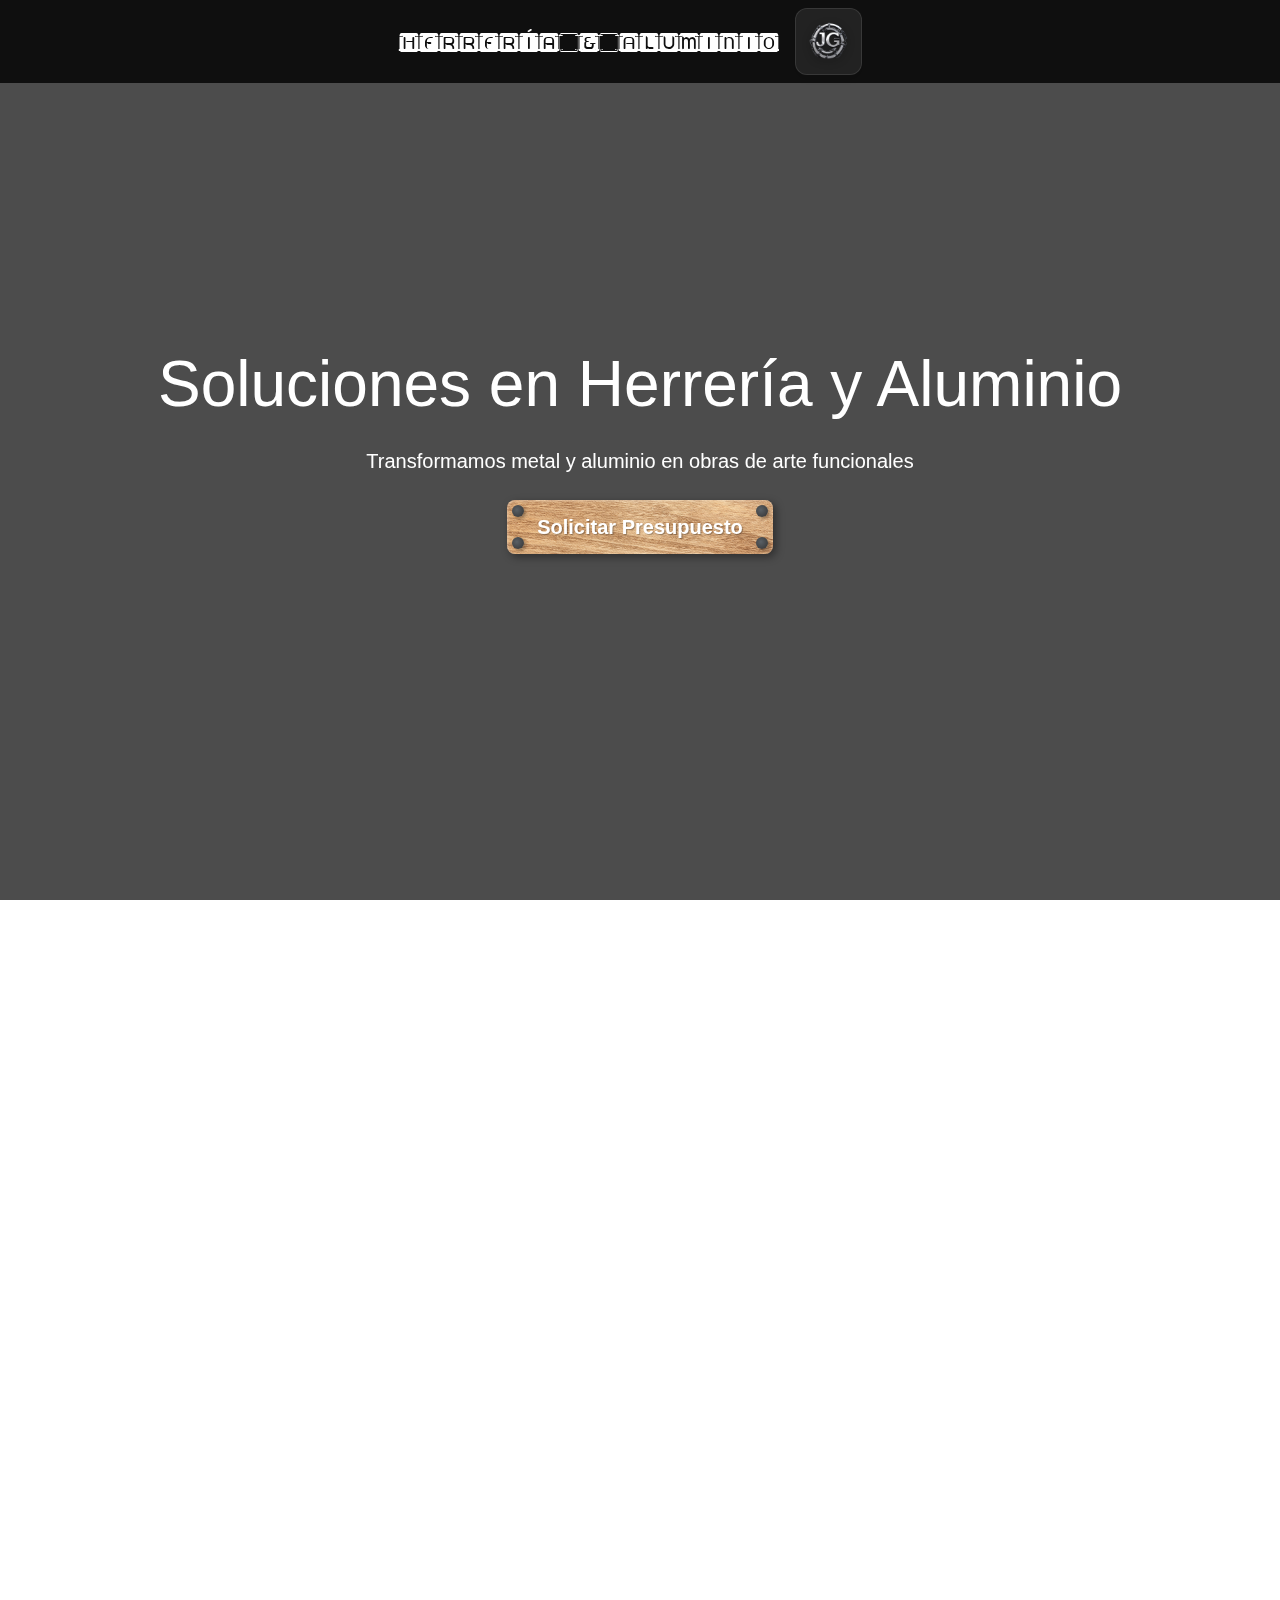
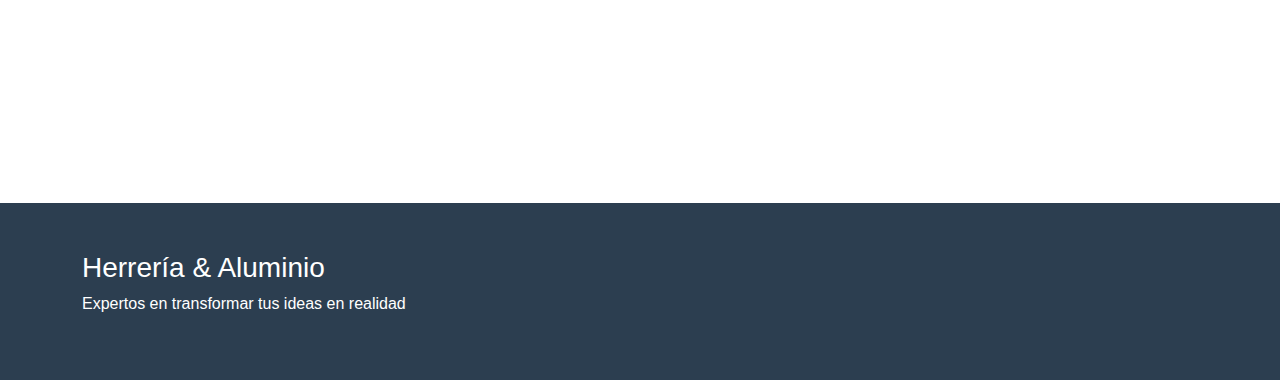
==== commit cab5d1c3: "se estan agregando fuentes de manera local" ====
--- a/index.html
+++ b/index.html
@@ -9,6 +9,7 @@
     <link rel="stylesheet" href="https://cdnjs.cloudflare.com/ajax/libs/lightbox2/2.11.3/css/lightbox.min.css">
     <link rel="stylesheet" href="https://cdnjs.cloudflare.com/ajax/libs/font-awesome/6.0.0/css/all.min.css">
     <link rel="stylesheet" href="index.css">
+    <link rel="stylesheet" href="fuentes.css">
 </head>
 <body>
     <div class="progress-bar"></div>
@@ -17,35 +18,22 @@
 
     <nav class="navbar navbar-expand-lg navbar-dark fixed-top">
         <div class="container">
-            <a class="navbar-brand" href="#inicio">Herrería & Aluminio</a>
-            <button class="navbar-toggler" type="button" data-bs-toggle="collapse" data-bs-target="#navbarNav">
-                <span class="navbar-toggler-icon"></span>
-            </button>
-            <div class="collapse navbar-collapse" id="navbarNav">
-                <ul class="navbar-nav ms-auto">
-                    <li class="nav-item">
-                        <a class="nav-link" href="#inicio">Inicio</a>
-                    </li>
-                    <li class="nav-item">
-                        <a class="nav-link" href="#servicios">Servicios</a>
-                    </li>
-                    <li class="nav-item">
-                        <a class="nav-link" href="#proyectos">Proyectos</a>
-                    </li>
-                    <li class="nav-item">
-                        <a class="nav-link" href="#contacto">Contacto</a>
-                    </li>
-                </ul>
+            <div class="d-flex align-items-center justify-content-center w-100">
+                
+                <p class="navbar-brand mb-0">Herrería & Aluminio</p>
+                <div class="logo-wrapper">
+                    <img src="res/logo/LOGO.png" alt="Logo Herrería" class="nav-logo">
+                </div>
             </div>
         </div>
-    </nav>
+    </nav> 
 
     <section id="inicio" class="hero-section">
         <div id="particles-js" class="hero-particles"></div>
         <div class="container text-center hero-content">
             <h1 class="display-3 mb-4" data-aos="fade-down">Soluciones en Herrería y Aluminio</h1>
             <p class="lead mb-4" data-aos="fade-up" data-aos-delay="200">Transformamos metal y aluminio en obras de arte funcionales</p>
-            <a href="#contacto" class="btn btn-lg btn-wood" data-aos="zoom-in" data-aos-delay="400">
+            <a href="#proyectos" class="btn btn-lg btn-wood" data-aos="zoom-in" data-aos-delay="400">
                 <span style="position: relative; z-index: 1;">Solicitar Presupuesto</span>
                 <!-- Textura de acero cepillado -->
                 <span style="position: absolute; top: 0; left: 0; width: 100%; height: 100%; background: repeating-linear-gradient(45deg, rgba(255,255,255,0.05) 0px, rgba(255,255,255,0.05) 1px, transparent 1px, transparent 2px);"></span>
@@ -94,11 +82,11 @@
                 <div class="col-md-4" data-aos="fade-up">
                     <div class="project-card">
                         <a href="aluminios.html" data-lightbox="gallery" data-title="Puerta Principal">
-                            <img src="proyecto1.jpg" class="img-fluid" alt="Proyecto 1">
+                            <img src="img/Aluminio/aluminio-bg.jpg" class="img-fluid" alt="Proyecto 1">
                             <div class="project-overlay">
                                 <div class="project-info">
-                                    <h4>Puerta Principal</h4>
-                                    <p>Diseño contemporáneo en herrería</p>
+                                    <h4>Trabajos de Aluminio</h4>
+                                    <p>Explora mas de mis trabajos de Aluminio</p>
                                 </div>
                             </div>
                         </a>
@@ -106,12 +94,12 @@
                 </div>
                 <div class="col-md-4" data-aos="fade-up" data-aos-delay="200">
                     <div class="project-card">
-                        <a href="herrerias.html" data-lightbox="gallery" data-title="Ventanas de Aluminio">
-                            <img src="proyecto2.jpg" class="img-fluid" alt="Proyecto 2">
+                        <a href="herrerias.html" data-lightbox="gallery" data-title="Trabajos de Herrería">
+                            <img src="img/Herreria/herreria-bg.jpg" class="img-fluid" alt="Proyecto 2">
                             <div class="project-overlay">
                                 <div class="project-info">
-                                    <h4>Ventanas de Aluminio</h4>
-                                    <p>Sistema corredizo moderno</p>
+                                    <h4>Trabajos de Herreria</h4>
+                                    <p>Explora mas de mis trabajos de herreria</p>
                                 </div>
                             </div>
                         </a>
@@ -122,7 +110,7 @@
         </div>
     </section>
 
-    <section id="contacto" class="py-5">
+    <section  class="py-5">
         <div class="container">
             <div class="row">
                 <div class="col-lg-6" data-aos="fade-right">
--- a/index.css
+++ b/index.css
@@ -20,6 +20,7 @@
 
 
 .navbar {
+    font-family: 'title', sans-serif;
     background: rgba(0,0,0,0.8);
     backdrop-filter: blur(10px);
     transition: 0.3s;
@@ -197,4 +198,48 @@
         transform: scale(1);
         box-shadow: 0 0 0 rgba(0, 0, 0, 0.2);
     }
+}
+
+.logo-wrapper {
+    padding: 10px;
+    margin-right: 20px;
+    background: rgba(255, 255, 255, 0.08);
+    border-radius: 12px;
+    transition: all 0.3s cubic-bezier(0.4, 0, 0.2, 1);
+    border: 1px solid rgba(255, 255, 255, 0.1);
+    box-shadow: 0 4px 6px rgba(0, 0, 0, 0.1);
+    display: flex;
+    align-items: center;
+    justify-content: center;
+    
+}
+
+.logo-wrapper:hover {
+    background: rgba(255, 255, 255, 0.15);
+    transform: translateY(-2px);
+    box-shadow: 0 6px 12px rgba(0, 0, 0, 0.2);
+}
+
+.nav-logo {
+    width: 45px;
+    height: 45px;
+    object-fit: contain;
+    filter: drop-shadow(0 2px 4px rgba(0, 0, 0, 0.2));
+    transition: transform 0.3s ease;
+}
+
+.logo-wrapper:hover .nav-logo {
+    transform: scale(1.05);
+}
+
+@media (max-width: 768px) {
+    .logo-wrapper {
+        padding: 8px;
+        margin-right: 12px;
+    }
+    
+    .nav-logo {
+        width: 35px;
+        height: 35px;
+    }
 }--- a/fuentes.css
+++ b/fuentes.css
@@ -0,0 +1,12 @@
+@font-face {
+    font-family: 'title';
+    src:  url('res/fonts/U2-Metalona.ttf') format('truetype');
+    font-weight: normal;
+    font-style: normal;
+    font-display: swap;
+}
+
+/* Como usar la fuente en otros archivos CSS:
+.elemento {
+    font-family: 'NombreDeTuFuente', sans-serif;
+} */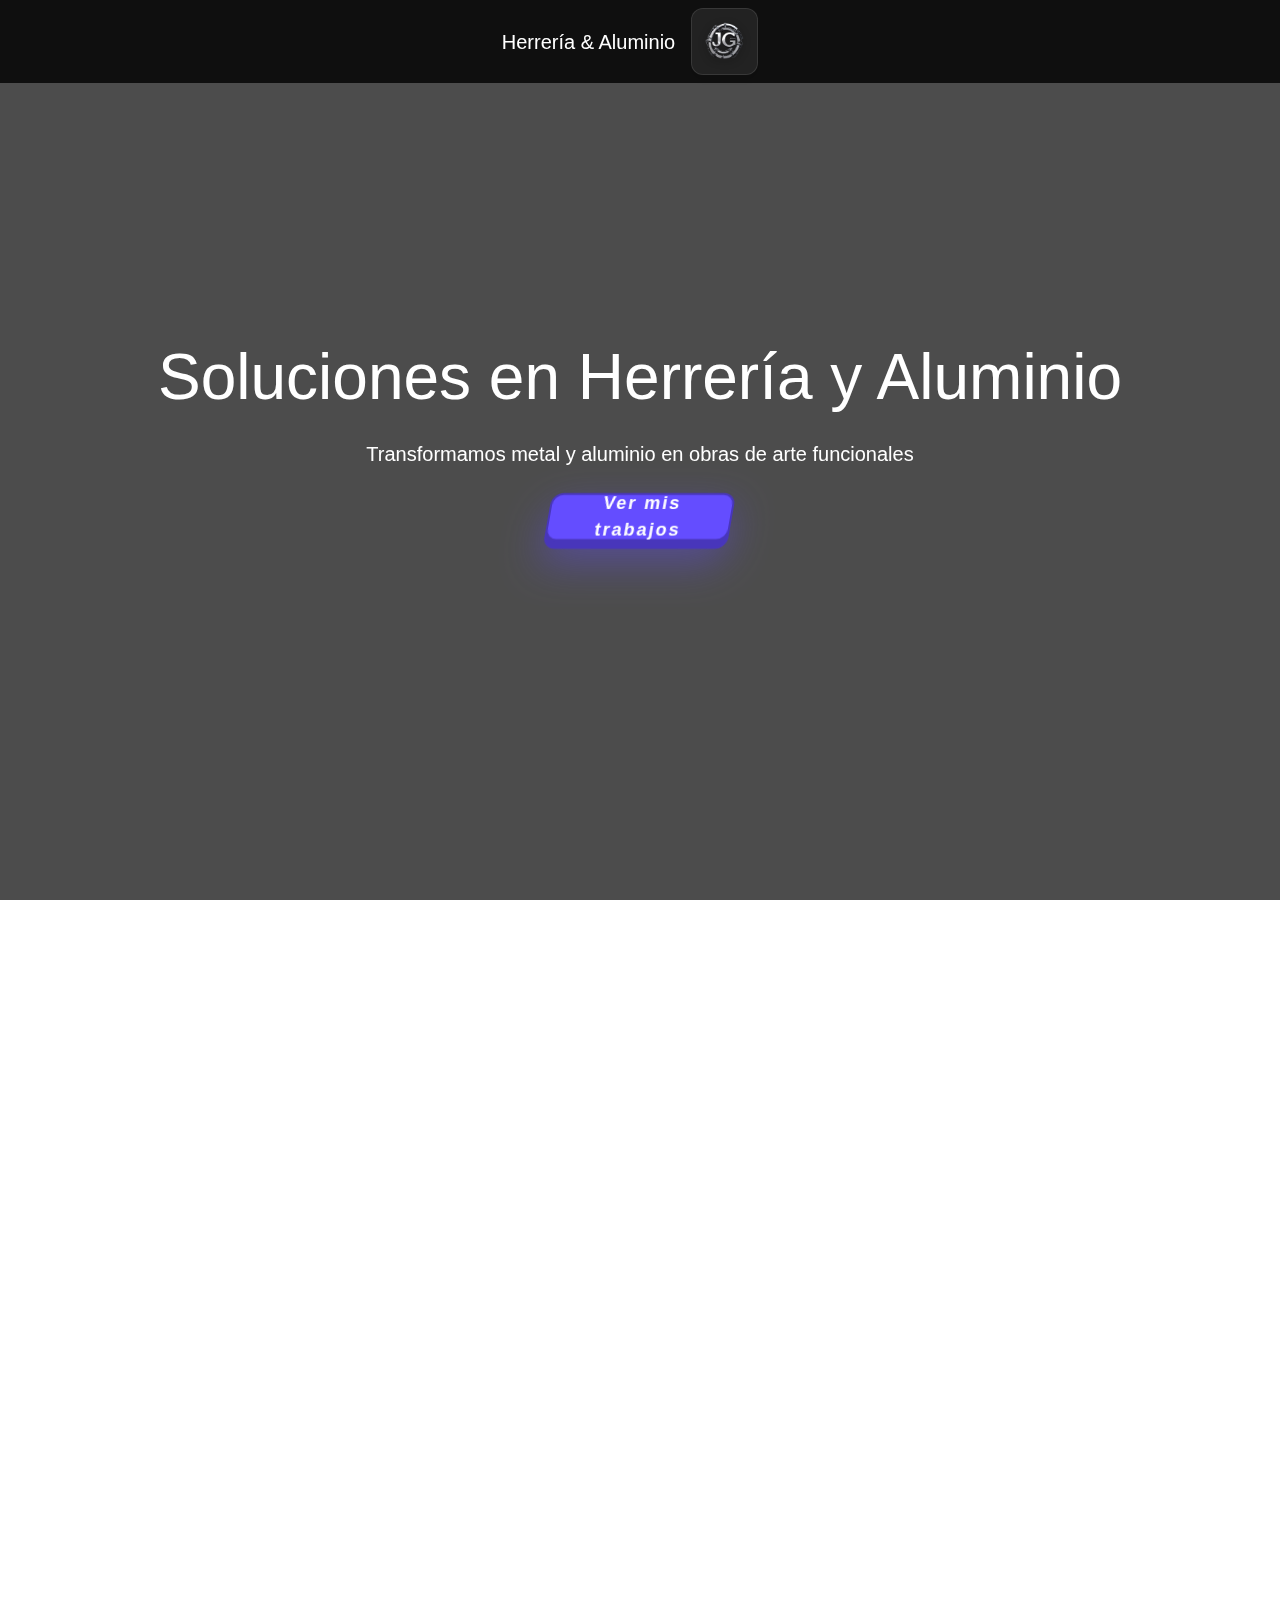
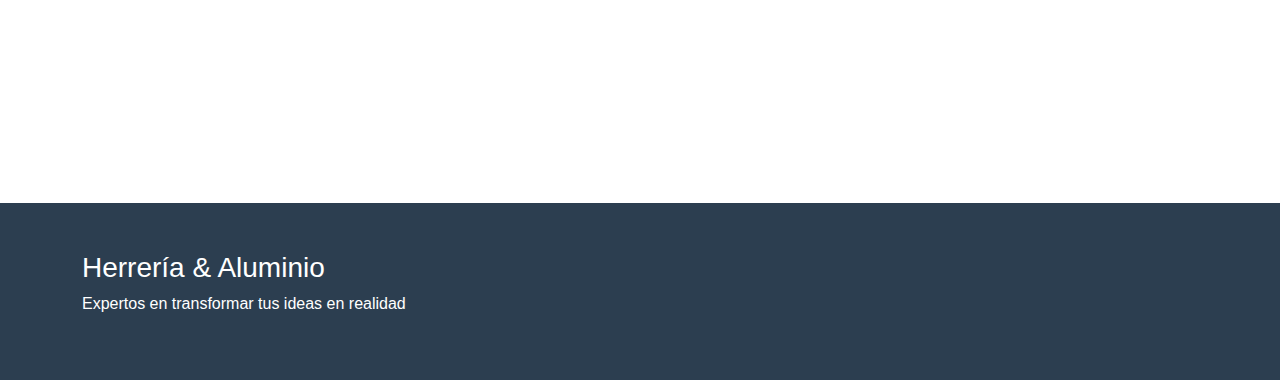
==== commit f7392ae9: "se actualizo el index con un boton animado" ====
--- a/index.html
+++ b/index.html
@@ -33,16 +33,15 @@
         <div class="container text-center hero-content">
             <h1 class="display-3 mb-4" data-aos="fade-down">Soluciones en Herrería y Aluminio</h1>
             <p class="lead mb-4" data-aos="fade-up" data-aos-delay="200">Transformamos metal y aluminio en obras de arte funcionales</p>
-            <a href="#proyectos" class="btn btn-lg btn-wood" data-aos="zoom-in" data-aos-delay="400">
-                <span style="position: relative; z-index: 1;">Solicitar Presupuesto</span>
-                <!-- Textura de acero cepillado -->
-                <span style="position: absolute; top: 0; left: 0; width: 100%; height: 100%; background: repeating-linear-gradient(45deg, rgba(255,255,255,0.05) 0px, rgba(255,255,255,0.05) 1px, transparent 1px, transparent 2px);"></span>
-                <!-- Remaches -->
-                <span style="position: absolute; top: 5px; left: 5px; width: 12px; height: 12px; background: radial-gradient(circle at 40% 40%, #5a6065, #333); border-radius: 50%; box-shadow: 2px 2px 3px rgba(0,0,0,0.3);"></span>
-                <span style="position: absolute; top: 5px; right: 5px; width: 12px; height: 12px; background: radial-gradient(circle at 40% 40%, #5a6065, #333); border-radius: 50%; box-shadow: 2px 2px 3px rgba(0,0,0,0.3);"></span>
-                <span style="position: absolute; bottom: 5px; left: 5px; width: 12px; height: 12px; background: radial-gradient(circle at 40% 40%, #5a6065, #333); border-radius: 50%; box-shadow: 2px 2px 3px rgba(0,0,0,0.3);"></span>
-                <span style="position: absolute; bottom: 5px; right: 5px; width: 12px; height: 12px; background: radial-gradient(circle at 40% 40%, #5a6065, #333); border-radius: 50%; box-shadow: 2px 2px 3px rgba(0,0,0,0.3);"></span>
-            </a>
+            <div class="button-container">
+                <a href="#proyectos" class="text-decoration-none">
+                    <button class="buttonentrada">
+                        Ver mis trabajos
+                    </button>
+                </a>
+            </div>
+            </a></div>
+            
         </div>
     </section>
 
--- a/index.css
+++ b/index.css
@@ -20,7 +20,7 @@
 
 
 .navbar {
-    font-family: 'title', sans-serif;
+    font-family: 'Poppins', sans-serif;
     background: rgba(0,0,0,0.8);
     backdrop-filter: blur(10px);
     transition: 0.3s;
@@ -242,4 +242,50 @@
         width: 35px;
         height: 35px;
     }
+}
+/* Button Container */
+.button-container {
+    display: flex;
+    justify-content: center;
+    align-items: center;
+    width: 100%;
+    margin: 20px 0;
+}
+
+.buttonentrada {
+    --😀: #644dff;
+    --😀😀: #4836bb;
+    --😀😀😀: #654dff63;
+    cursor: pointer;
+    width: clamp(150px, 50vw, 184px);
+    height: clamp(40px, 8vw, 48px);
+    display: flex;
+    align-items: center;
+    justify-content: center;
+    gap: 1rem;
+    font-size: clamp(0.9rem, 2vw, 1.125rem);
+    font-weight: 800;
+    letter-spacing: 2px;
+    color: #fff;
+    background: var(--😀);
+    border: 2px solid var(--😀😀);
+    border-radius: .75rem;
+    box-shadow: 0 8px 0 var(--😀😀);
+    transform: skew(-10deg);
+    transition: all .1s ease;
+    filter: drop-shadow(0 15px 20px var(--😀😀😀));
+}
+
+.buttonentrada:active {
+    letter-spacing: 0px;
+    transform: skew(-10deg) translateY(8px);
+    box-shadow: 0 0 0 var(--😀😀);
+}
+@media (max-width: 480px) {
+    .buttonentrada {
+        width: 130px;
+        height: 36px;
+        font-size: 0.8rem;
+        gap: 0.5rem;
+    }
 }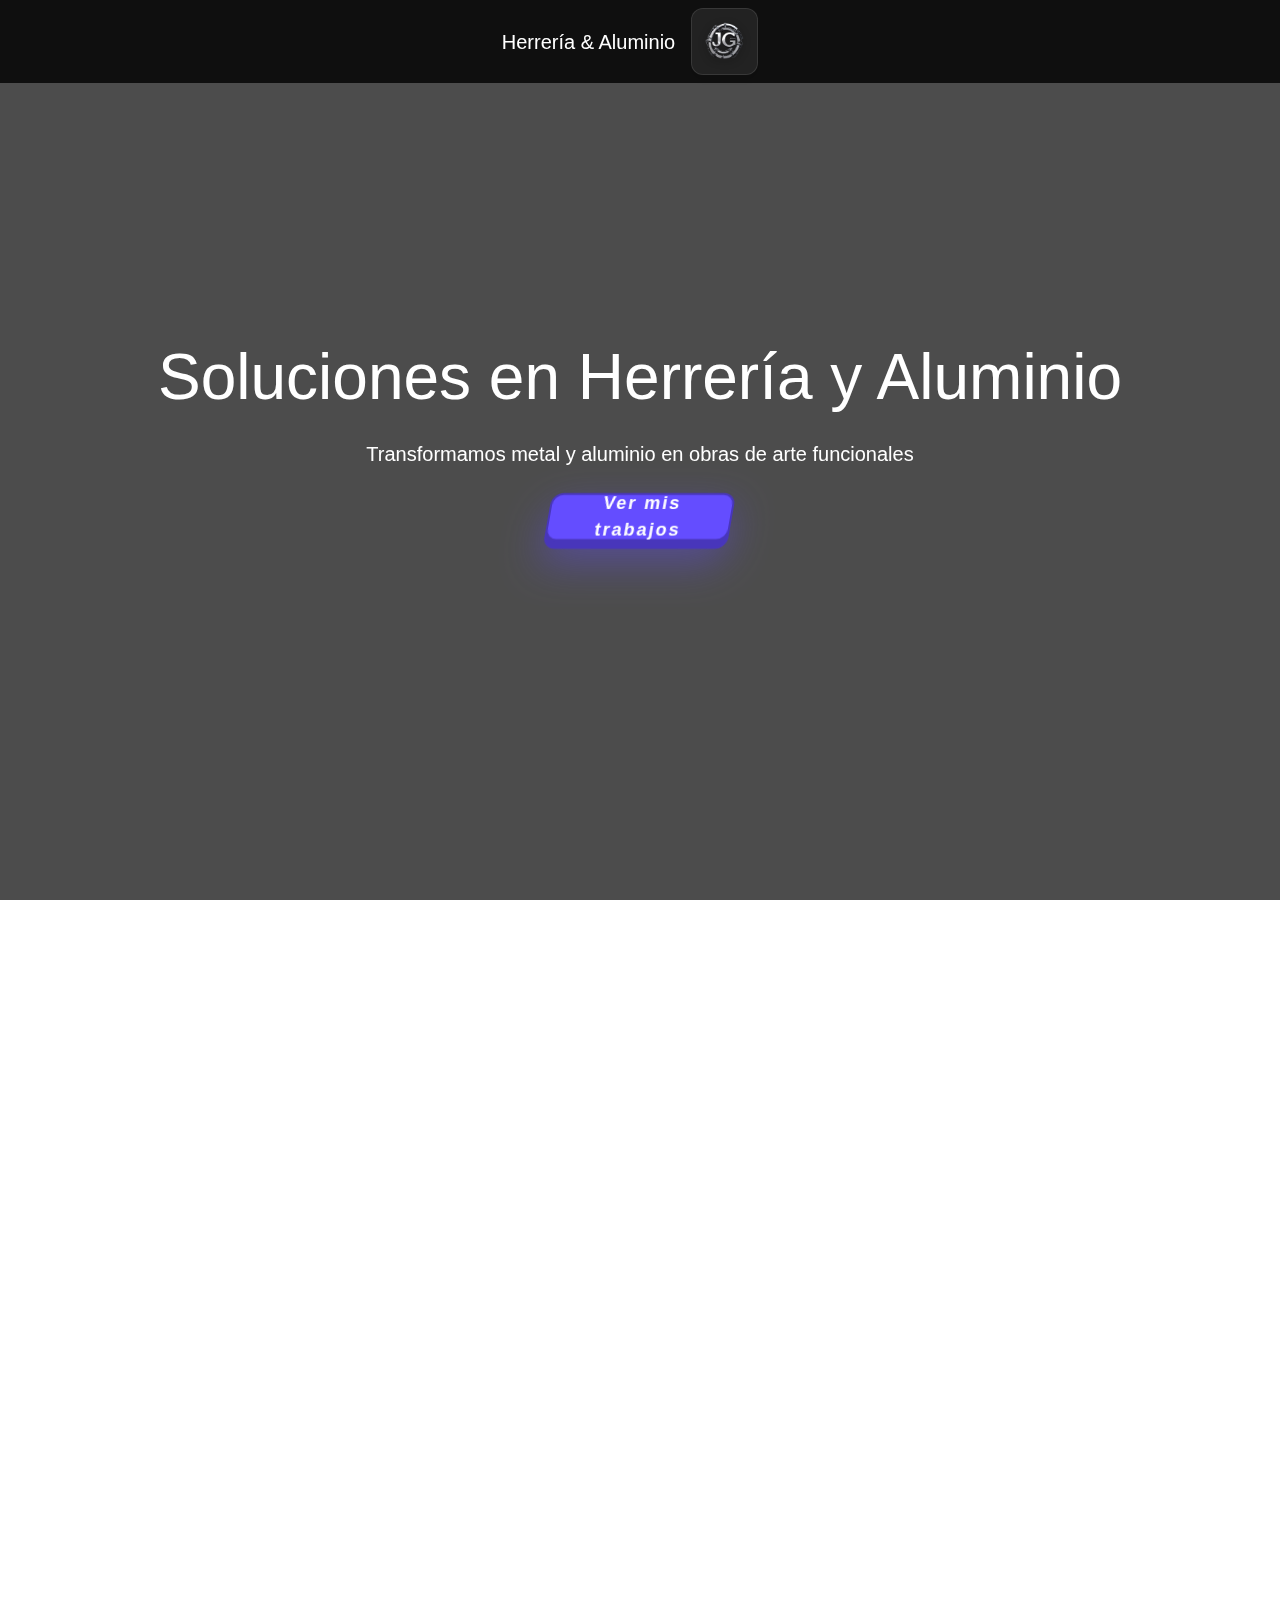
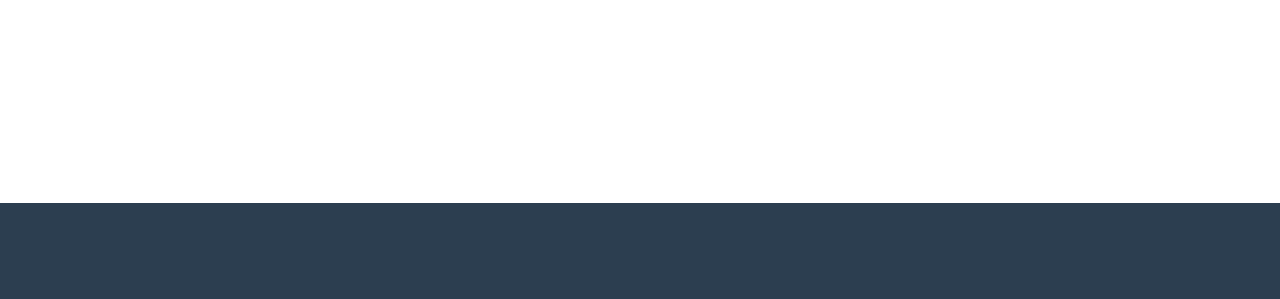
==== commit d478bdf0: "subida" ====
--- a/index.html
+++ b/index.html
@@ -153,8 +153,7 @@
         <div class="container">
             <div class="row">
                 <div class="col-md-6">
-                    <h3>Herrería & Aluminio</h3>
-                    <p>Expertos en transformar tus ideas en realidad</p>
+                 
                 </div>
             </div>
         </div>
